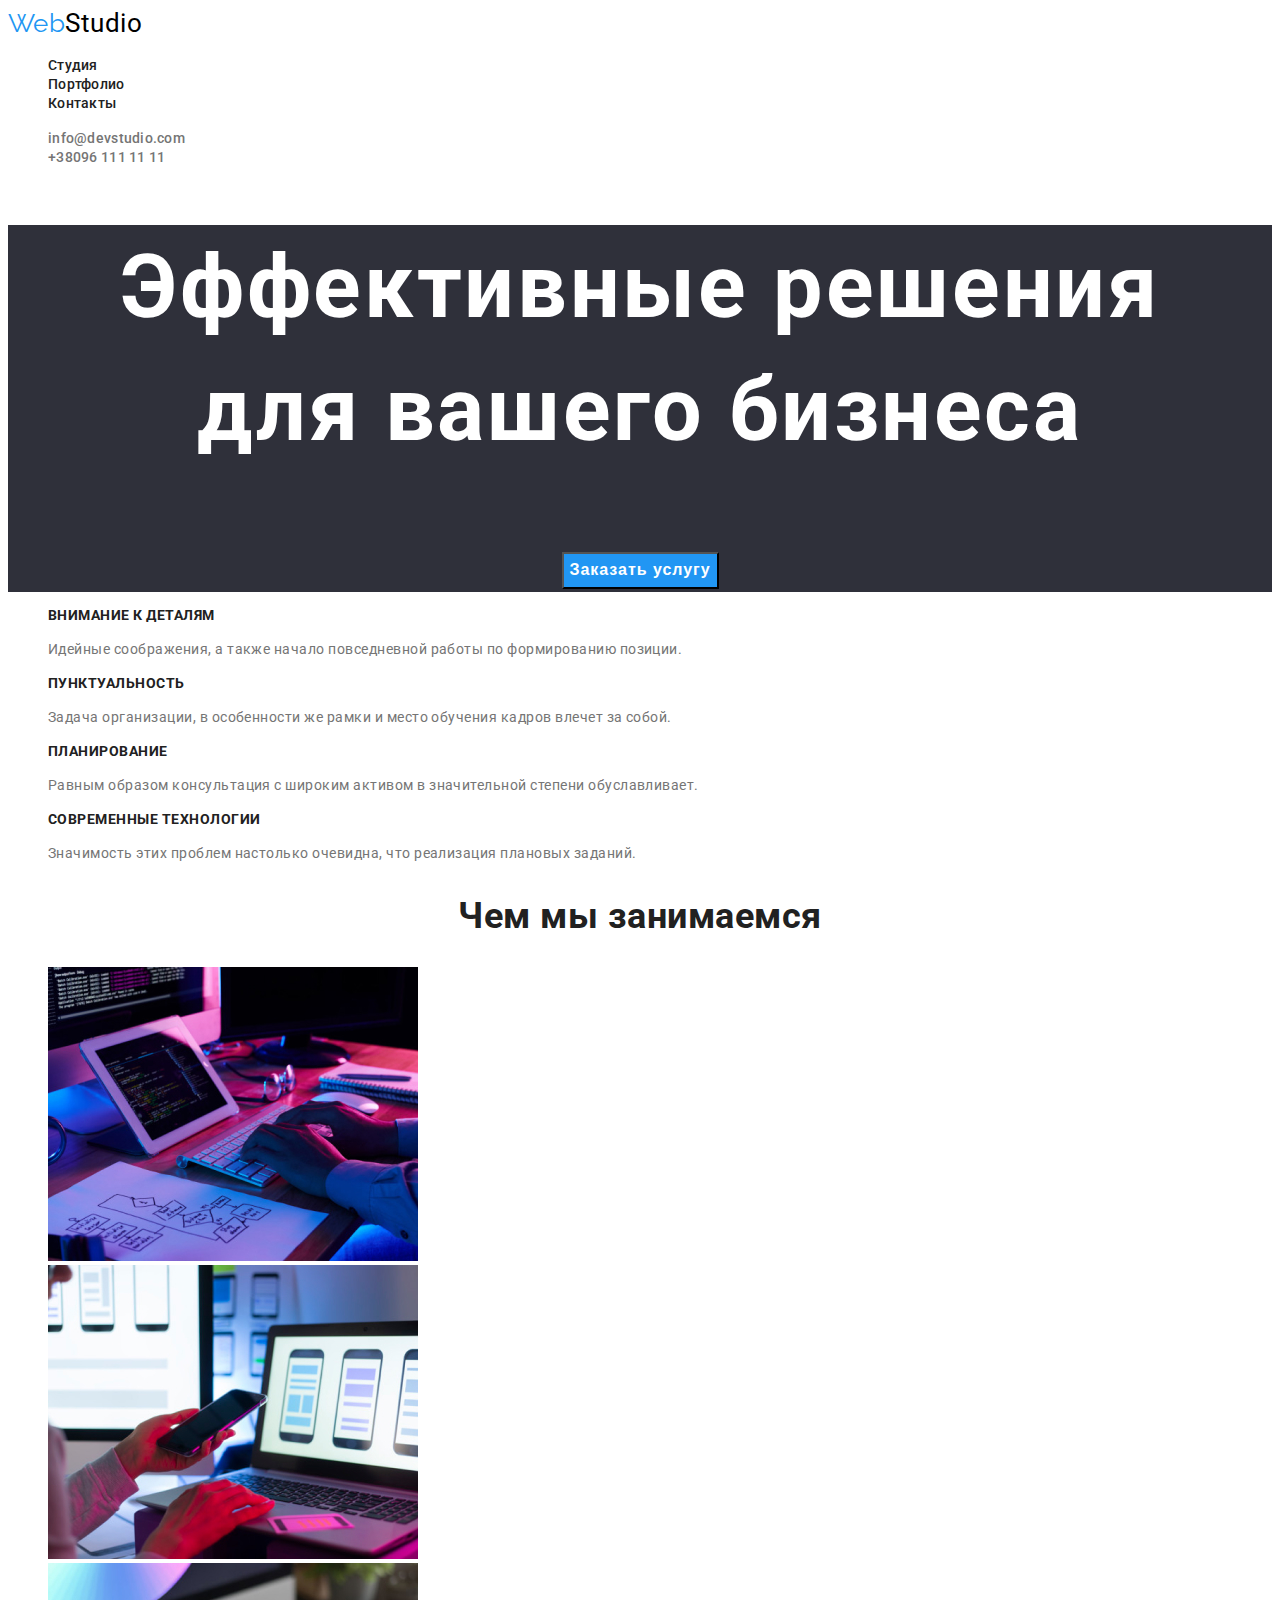
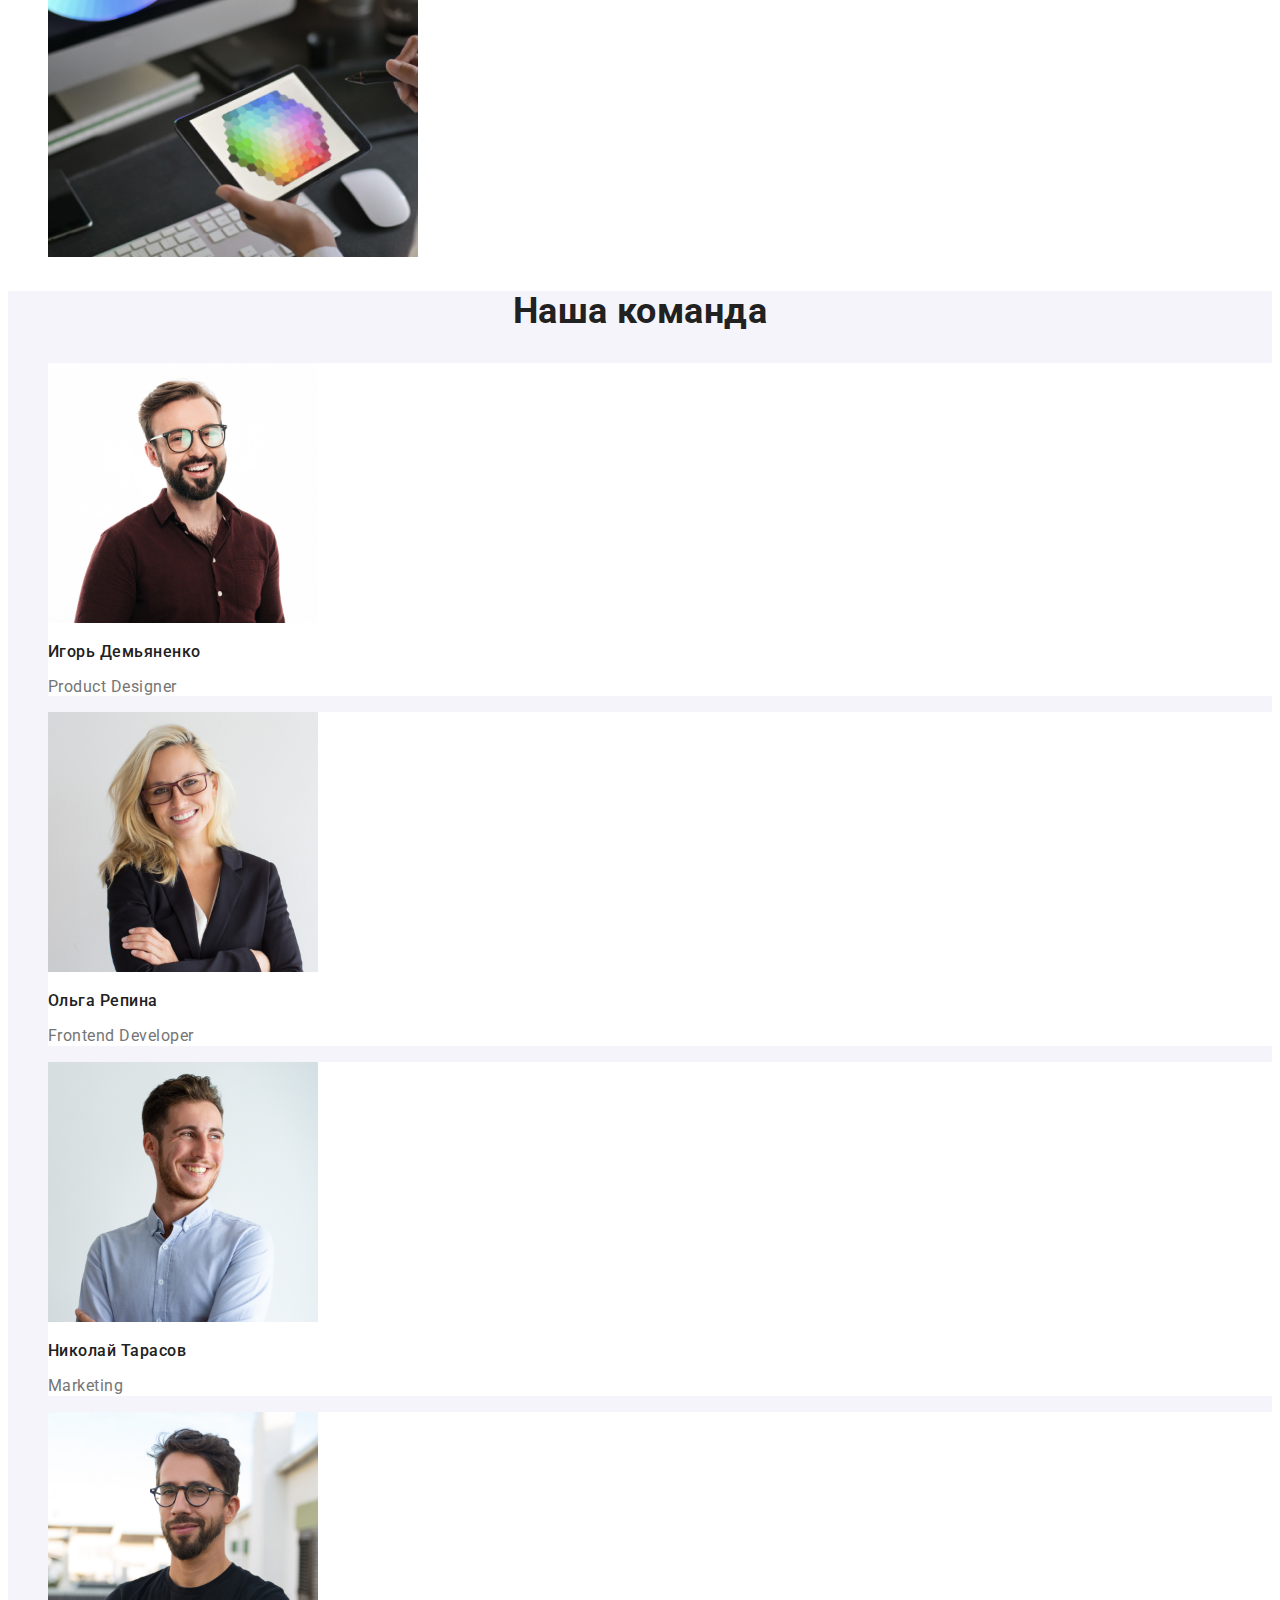
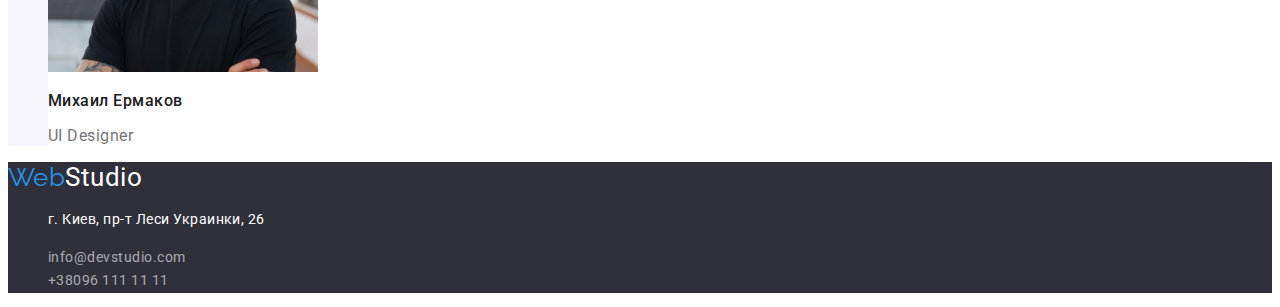
==== index.html @ 9e55612e "Разметка портфолио, оформление CSS" ====
<!DOCTYPE html>
<html lang="en">

<head>
  <meta charset="UTF-8">
  <meta name="viewport" content="width=device-width, initial-scale=1.0">
  <title>Студия</title>
  <link rel="preconnect" href="https://fonts.gstatic.com">
  <link href="https://fonts.googleapis.com/css2?family=Raleway:wght@700&family=Roboto:wght@400;500;700;900&display=swap" rel="stylesheet">
  <link rel="stylesheet" href="css/common.css">
  <link rel="stylesheet" href="./css/main.css">
</head>
<body>
  <!-- header -->
  <header class="page-header">
    <nav>
      <a href="">
        <span class="logo-blue">Web</span><span class="logo-black">Studio</span>
      </a>
      <ul class="site-nav list">
        <li><a href="./index.html" class="link">Студия</a></li>
        <li><a href="./portfolio.html" class="link">Портфолио</a></li>
        <li><a href="" class="link">Контакты</a></li>
      </ul>
    </nav>
    <!-- contacts nav -->
    <ul class="contacts list">
      <li><a href="mail-to:" class="link">info@devstudio.com</a></li>
      <li><a href="phone-to:" class="link">+38096 111 11 11</a></li>
    </ul>
  </header>

  <!--- Main block  -->
  <main>
       <!-- Hero section -->
    <section class="hero">
      <h1 class="hero-title">Эффективные решения <br> для вашего бизнеса</h1>
        <button type="button" class="hero-button">Заказать услугу</button>
    </section>
    <!-- Features-->
      <section>
        <h2 style="display: none;">Особенности</h2>
        <ul>
          <li>
            <h3 class="feature-title">Внимание к деталям</h3>
            <p class="feature-text">
              Идейные соображения, а также начало повседневной работы по формированию позиции.
            </p>
          </li>
          <li>
            <h3 class="feature-title">Пунктуальность</h3>
            <p class="feature-text">
              Задача организации, в особенности же рамки и место
              обучения кадров влечет за собой.
            </p>
          </li>
          <li>
            <h3 class="feature-title">Планирование</h3>
            <p class="feature-text">
              Равным образом консультация с широким активом
              в значительной степени обуславливает.
            </p>
          </li>
          <li>
            <h3 class="feature-title">Современные технологии</h3>
            <p class="feature-text">
              Значимость этих проблем настолько очевидна,
              что реализация плановых заданий.
            </p>
          </li>
        </ul>
      </section>
      <!-- What we do -->
      <section>
        <h2 class="works-title">Чем мы занимаемся</h2>
        <ul>
          <li><img src="./img/working-man.jpg" alt="working-man" width="370"></li>
          <li><img src="./img/cellpones.jpg" alt="cellphones" width="370"></li>
          <li><img src="./img/tablet.jpg" alt="tablet" width="370"></li>
        </ul>
      </section>
    <!-- Our team -->
    <section class="team">
      <h2 class="team-title">Наша команда</h2>
      <ul class="team-members">
        <li><div class="member-card">
            <img src="./img/img.jpg" alt="Игорь Демьяненко" width="270">
            <h3 class="member-name">Игорь Демьяненко</h3>
            <p class="member-position">Product Designer</p>
        </div>
        </li>
        <li>
          <div class="member-card">
            <img src="./img/img1.jpg" alt="Ольга Репина" width="270">
            <h3 class="member-name">Ольга Репина</h3>
            <p class="member-position">Frontend Developer</p>
          </div>
        </li>
        <li>
          <div class="member-card">
            <img src="./img/img2.jpg" alt="Николай Тарасов" width="270">
            <h3 class="member-name">Николай Тарасов</h3>
            <p class="member-position">Marketing</p>
          </div>
        </li>
        <li>
          <div class="member-card">
            <img src="./img/img3.jpg" alt="Михаил Ермаков" width="270">
            <h3 class="member-name">Михаил Ермаков</h3>
            <p class="member-position">UI Designer</p>
          </div>
        </li>
      </ul>
    </section>
  </main>
  <!-- Footer -->
  <footer class="footer">
    <a href="">
      <span class="logo-blue">Web</span><span class="logo-white">Studio</span>
    </a>
    <ul class="footer-list">
      <li>
        <p class="footer adress">г. Киев, пр-т Леси Украинки, 26</p>
      </li>
      <li><a href="mail-to:" class="footer link">info@devstudio.com</a></li>
      <li><a href="phone-to:" class="footer link">+38096 111 11 11</a></li>
    </ul>
  </footer>
</body>

</html>
---- css/common.css ----
/* цвет основного текста color: #212121;
цвет вторичного текста   color: #757575;
основной цвет background: #FFFFFF;
цвет Hero & footer #2F303A
синий цвет #2196F3
цвет background команды #F5F4FA
 */

  /* Declaring Variables */
 :root {
        --accent-color: #2196F3;
        --primary-text-color: #212121;
        --secondary-text-color: #757575;
        --main-background-color: #ffffff;
        --secondary-background-color: #F5F4FA;
        --hero-background-color: #2F303A;
        --footer-background-color: #2F303A;
        --footer-adress-color: rgba(255, 255, 255, 1);
        --footer-link-color: rgba(255,255,255,0.6);
        --logo-footer-second-part-color: #ffffff;
        --logo-header-second-part-color: #000000;
 }

  

body {
  color: var(--primary-text-color);
  background-color: var(--main-background-color);
  font-family: Roboto, sans-serif;
  letter-spacing: 0.03em;
}

/* Fonts for headers */
h1, h2, h3, h4,h5,h6 {
  font-family: Roboto;
}
/* end fonts for headers */

/* --link decoration --*/
a {
   text-decoration: none;
 }
 /* --- end link decoration */

/* List decoration */
ul {
  list-style: none;
}
/* end list decoration */

/*======Header===== */

  /* ===Logo style=== */
  .logo-blue {
    color: var(--accent-color);
    font-family: Raleway;
    font-size: 26px;
    line-height: 1.2;
  }
  .logo-black {
    color: var(--logo-header-second-part-color);
    font-size: 26px;
    line-height: 1.2;
  }
  .logo-white {
    color: var(--logo-footer-second-part-color);
    font-size: 26px;
    line-height: 1.2;
  }
  /* === end logo style === */

  /* Site nav */
  .site-nav .link {
    color: var(--primary-text-color);
    font-weight: 500;
    font-size: 14px;
    line-height: 1.2;
    letter-spacing: 0.02em;
  }

  .site-nav .link:hover,
  .site-nav .link:focus {
    color: var(--accent-color);
  }

  /* Contacts nav */
  .contacts .link {
    color: var(--secondary-text-color);
    font-weight: 500;
    font-size: 14px;
    line-height: 1.2;
    letter-spacing: 0.02em;
  }
  .contacts .link:hover,
  .contacts .link:focus {
    color: var(--accent-color);
  }
  /* == end nav == */

/* ====End header=== */

/* ===Footer==== */
.footer {
  background-color: var(--footer-background-color);
  font-weight: 400;
  font-size: 14px;
  line-height: 1.71;
}
.adress {
  color: var(--footer-adress-color);
}
.link {
  color: var(--footer-link-color);
}
/* ===End footer */
---- css/main.css ----
/* ====Hero==== */
.hero {
  color: var(--main-background-color);
  background-color: var(--hero-background-color);
  font-size: 44px;
  line-height: 1.4;
  text-align: center;
  letter-spacing: 0.06em;
}
.hero-button {
    color: var(--main-background-color);
    background-color: var(--accent-color);
    font-weight: 700;
    font-size: 16px;
    line-height: 1.9;
    letter-spacing: 0.06em;
}
/* ====End hero=== */

/*====Features==== */
.feature-title {
font-weight: 700;
font-size: 14px;
line-height: 1.14;
text-transform: uppercase;
}
.feature-text {
  color: var(--secondary-text-color);
  font-weight: normal;
  font-size: 14px;
  line-height: 1.71;
}
/*----End features---- */

/* ---what we do--- */
.works-title {
  font-weight: 700;
  font-size: 36px;
  line-height: 1.16;
  text-align: center;
}

/* ---end what we do--- */

/* == Our team === */ 
.team {
  background-color: var(--secondary-background-color);
}
.team-title {
  font-weight: 700;
  font-size: 36px;
  line-height: 1.16;
  text-align: center;
}
.member-card {
  background-color: var(--main-background-color);
}
.member-name {
  font-weight: 500;
  font-size: 16px;
  line-height: 1.18;
}
.member-position {
  color: var(--secondary-text-color);
  font-weight: 400;
  font-size: 16px;
  line-height: 1.18;
}
/* === end our team === */
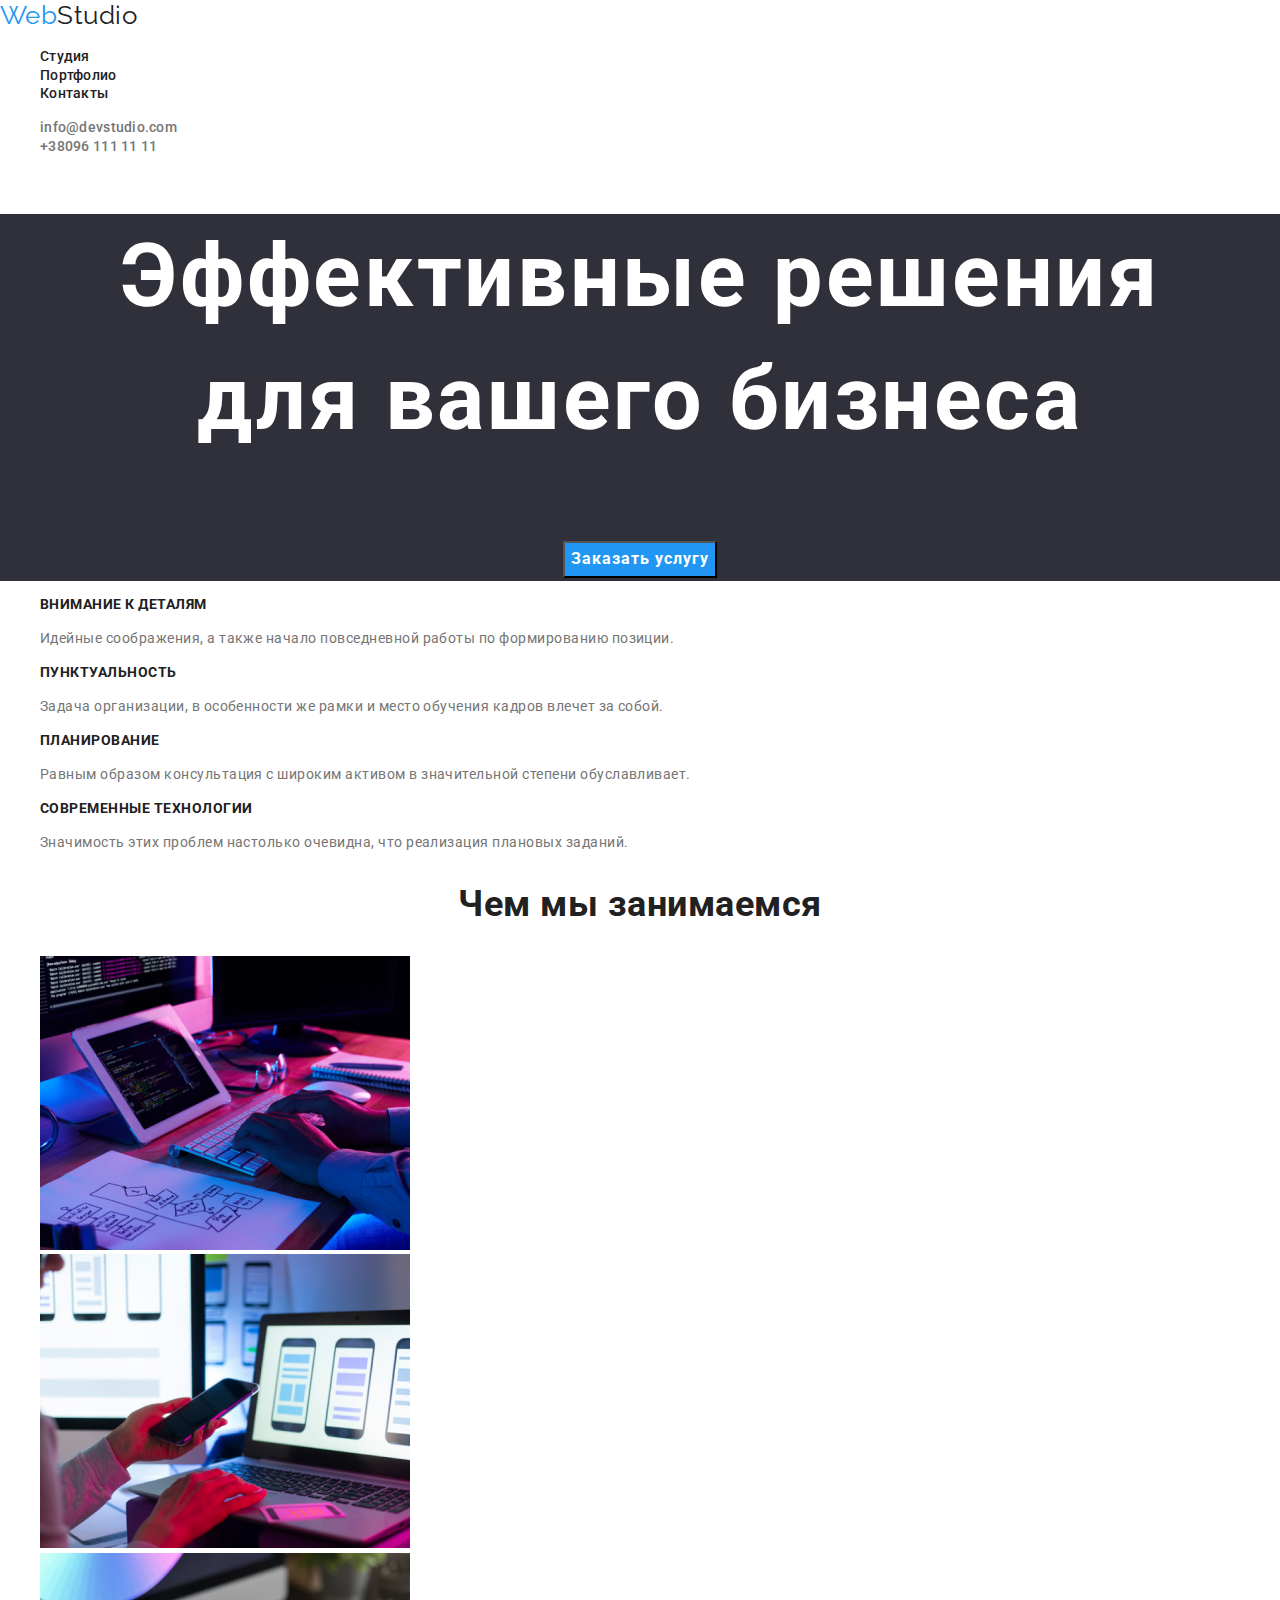
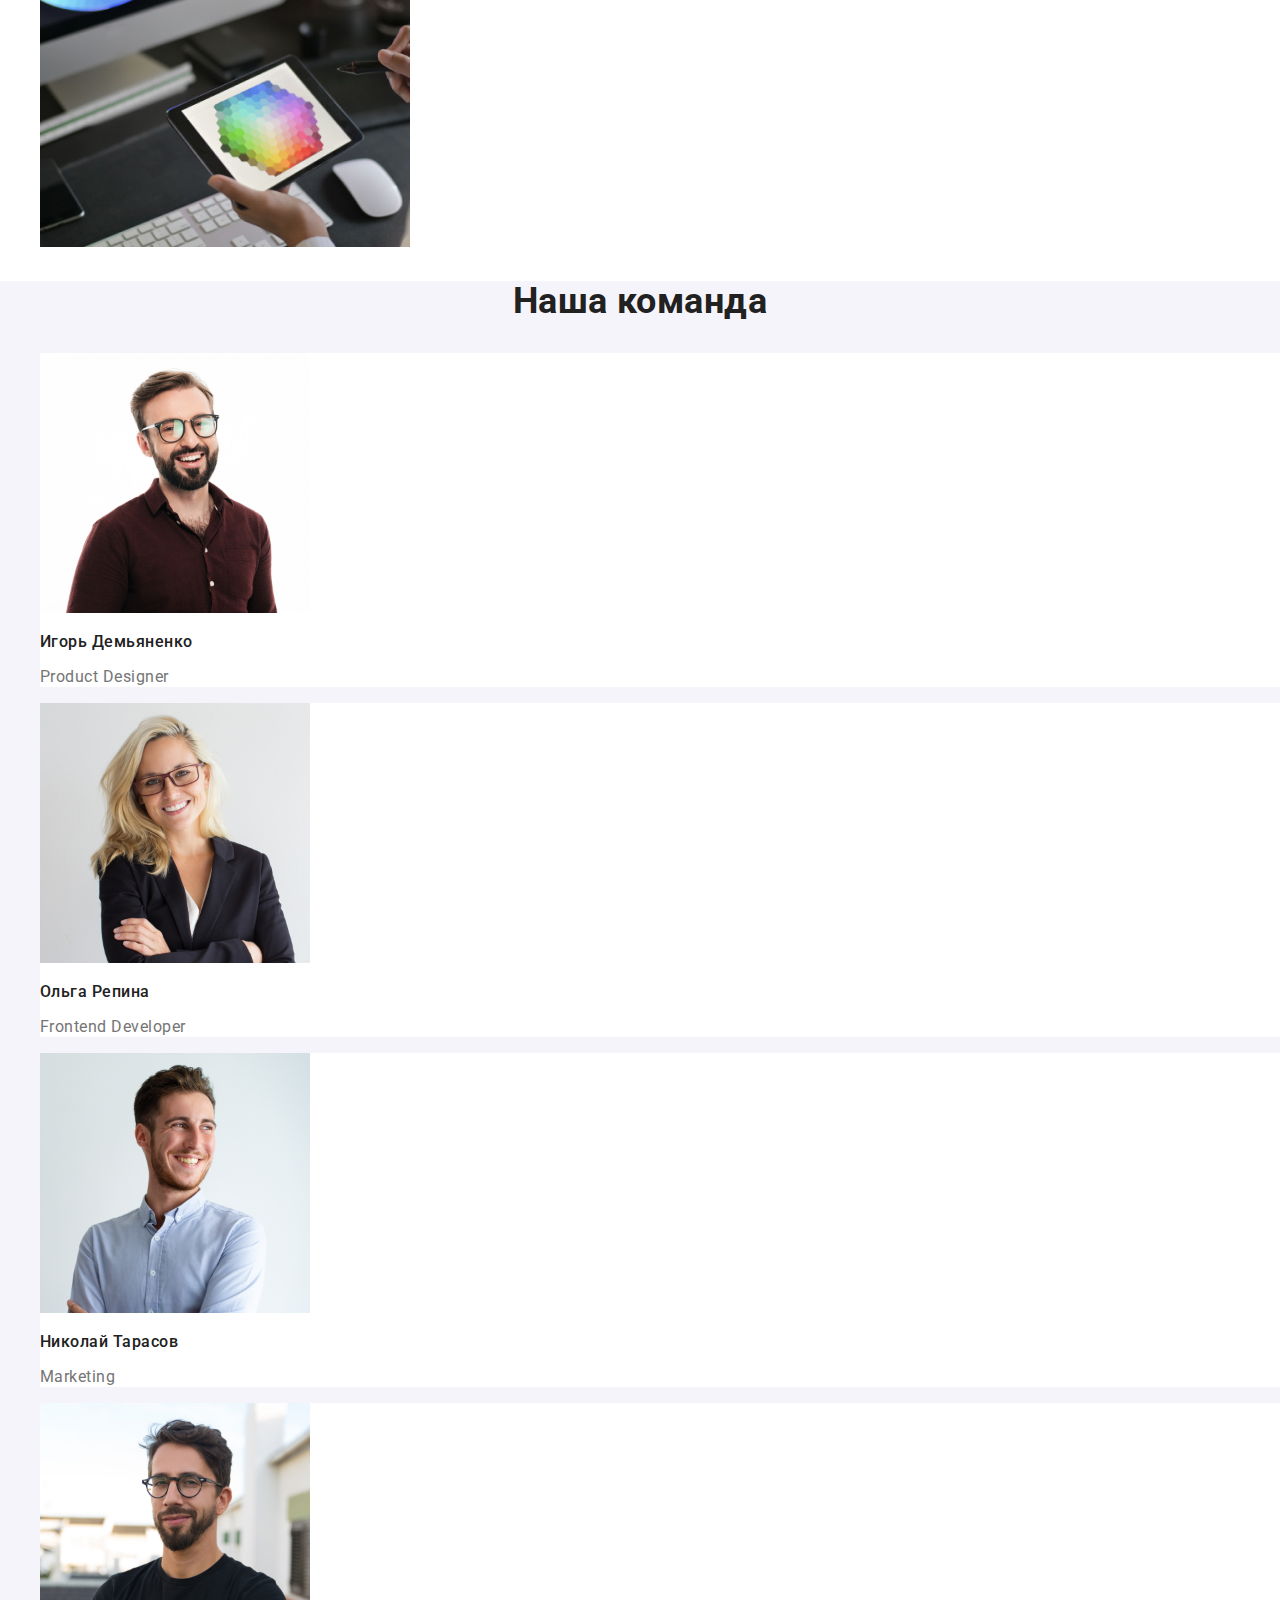
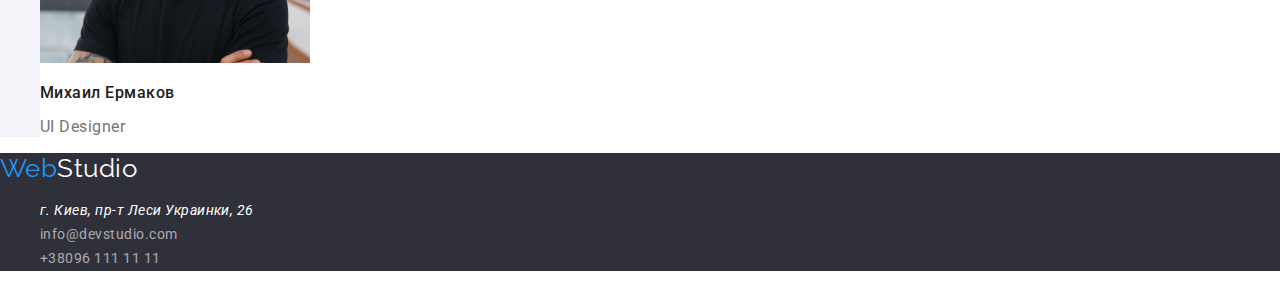
==== commit 2e67afe6: "HomeWork#2-sub.#2" ====
--- a/index.html
+++ b/index.html
@@ -7,6 +7,7 @@
   <title>Студия</title>
   <link rel="preconnect" href="https://fonts.gstatic.com">
   <link href="https://fonts.googleapis.com/css2?family=Raleway:wght@700&family=Roboto:wght@400;500;700;900&display=swap" rel="stylesheet">
+  <link rel="stylesheet" href="./css/normalize.css">
   <link rel="stylesheet" href="css/common.css">
   <link rel="stylesheet" href="./css/main.css">
 </head>
@@ -14,8 +15,8 @@
   <!-- header -->
   <header class="page-header">
     <nav>
-      <a href="">
-        <span class="logo-blue">Web</span><span class="logo-black">Studio</span>
+      <a href="" class="logo">
+        Web<span class="logo-header">Studio</span>
       </a>
       <ul class="site-nav list">
         <li><a href="./index.html" class="link">Студия</a></li>
@@ -39,7 +40,7 @@
     </section>
     <!-- Features-->
       <section>
-        <h2 style="display: none;">Особенности</h2>
+        <h2 class="visually-hidden">Особенности</h2>
         <ul>
           <li>
             <h3 class="feature-title">Внимание к деталям</h3>
@@ -83,44 +84,37 @@
     <section class="team">
       <h2 class="team-title">Наша команда</h2>
       <ul class="team-members">
-        <li><div class="member-card">
+        <li class="member-card">
             <img src="./img/img.jpg" alt="Игорь Демьяненко" width="270">
             <h3 class="member-name">Игорь Демьяненко</h3>
             <p class="member-position">Product Designer</p>
-        </div>
         </li>
-        <li>
-          <div class="member-card">
+        <li class="member-card">
             <img src="./img/img1.jpg" alt="Ольга Репина" width="270">
             <h3 class="member-name">Ольга Репина</h3>
             <p class="member-position">Frontend Developer</p>
-          </div>
         </li>
-        <li>
-          <div class="member-card">
+        <li class="member-card">
             <img src="./img/img2.jpg" alt="Николай Тарасов" width="270">
             <h3 class="member-name">Николай Тарасов</h3>
             <p class="member-position">Marketing</p>
-          </div>
         </li>
-        <li>
-          <div class="member-card">
+        <li class="member-card">
             <img src="./img/img3.jpg" alt="Михаил Ермаков" width="270">
             <h3 class="member-name">Михаил Ермаков</h3>
             <p class="member-position">UI Designer</p>
-          </div>
         </li>
       </ul>
     </section>
   </main>
   <!-- Footer -->
   <footer class="footer">
-    <a href="">
-      <span class="logo-blue">Web</span><span class="logo-white">Studio</span>
+    <a href="" class="logo">
+      Web<span class="logo-footer">Studio</span>
     </a>
     <ul class="footer-list">
       <li>
-        <p class="footer adress">г. Киев, пр-т Леси Украинки, 26</p>
+        <address class="footer adress">г. Киев, пр-т Леси Украинки, 26</address>
       </li>
       <li><a href="mail-to:" class="footer link">info@devstudio.com</a></li>
       <li><a href="phone-to:" class="footer link">+38096 111 11 11</a></li>
--- a/css/common.css
+++ b/css/common.css
@@ -7,109 +7,114 @@
  */
 
   /* Declaring Variables */
- :root {
-        --accent-color: #2196F3;
-        --primary-text-color: #212121;
-        --secondary-text-color: #757575;
-        --main-background-color: #ffffff;
-        --secondary-background-color: #F5F4FA;
-        --hero-background-color: #2F303A;
-        --footer-background-color: #2F303A;
-        --footer-adress-color: rgba(255, 255, 255, 1);
-        --footer-link-color: rgba(255,255,255,0.6);
-        --logo-footer-second-part-color: #ffffff;
-        --logo-header-second-part-color: #000000;
- }
+  :root {
+    --accent-color: #2196F3;
+    --primary-text-color: #212121;
+    --secondary-text-color: #757575;
+    --main-background-color: #ffffff;
+    --secondary-background-color: #F5F4FA;
+    --hero-background-color: #2F303A;
+    --footer-background-color: #2F303A;
+    --footer-adress-color: rgba(255, 255, 255, 1);
+    --footer-link-color: rgba(255,255,255,0.6);
+    --logo-footer-second-part-color: #ffffff;
+    --logo-header-second-part-color: #000000;
+}
 
-  
+
 
 body {
-  color: var(--primary-text-color);
-  background-color: var(--main-background-color);
-  font-family: Roboto, sans-serif;
-  letter-spacing: 0.03em;
+color: var(--primary-text-color);
+background-color: var(--main-background-color);
+font-family: Roboto, sans-serif;
+letter-spacing: 0.03em;
+}
+
+/* Class visually-hidden for headers */
+.visually-hidden {
+position: absolute;
+clip: rect(0 0 0 0);
+width: 1px;
+height: 1px;
+margin: -1px;
 }
 
 /* Fonts for headers */
 h1, h2, h3, h4,h5,h6 {
-  font-family: Roboto;
+font-family: Roboto;
 }
 /* end fonts for headers */
 
 /* --link decoration --*/
 a {
-   text-decoration: none;
- }
- /* --- end link decoration */
+text-decoration: none;
+}
+/* --- end link decoration */
 
 /* List decoration */
 ul {
-  list-style: none;
+list-style: none;
 }
 /* end list decoration */
 
 /*======Header===== */
 
-  /* ===Logo style=== */
-  .logo-blue {
-    color: var(--accent-color);
-    font-family: Raleway;
-    font-size: 26px;
-    line-height: 1.2;
-  }
-  .logo-black {
-    color: var(--logo-header-second-part-color);
-    font-size: 26px;
-    line-height: 1.2;
-  }
-  .logo-white {
-    color: var(--logo-footer-second-part-color);
-    font-size: 26px;
-    line-height: 1.2;
-  }
-  /* === end logo style === */
+/* ===Logo style=== */
+.logo {
+color: var(--accent-color);
+font-family: Raleway;
+font-size: 26px;
+line-height: 1.2;
+}
+.logo-header {
+color: var(--primary-text-color);
+}
+.logo-footer {
+color: var(--logo-footer-second-part-color);
+}
+/* === end logo style === */
 
-  /* Site nav */
-  .site-nav .link {
-    color: var(--primary-text-color);
-    font-weight: 500;
-    font-size: 14px;
-    line-height: 1.2;
-    letter-spacing: 0.02em;
-  }
+/* Site nav */
+.site-nav .link {
+color: var(--primary-text-color);
+font-weight: 500;
+font-size: 14px;
+line-height: 1.2;
+letter-spacing: 0.02em;
+}
 
-  .site-nav .link:hover,
-  .site-nav .link:focus {
-    color: var(--accent-color);
-  }
+.site-nav .link:hover,
+.site-nav .link:focus {
+color: var(--accent-color);
+}
 
-  /* Contacts nav */
-  .contacts .link {
-    color: var(--secondary-text-color);
-    font-weight: 500;
-    font-size: 14px;
-    line-height: 1.2;
-    letter-spacing: 0.02em;
-  }
-  .contacts .link:hover,
-  .contacts .link:focus {
-    color: var(--accent-color);
-  }
-  /* == end nav == */
+/* Contacts nav */
+.contacts .link {
+color: var(--secondary-text-color);
+font-weight: 500;
+font-size: 14px;
+line-height: 1.2;
+letter-spacing: 0.02em;
+}
+.contacts .link:hover,
+.contacts .link:focus {
+color: var(--accent-color);
+}
+/* == end nav == */
 
 /* ====End header=== */
 
 /* ===Footer==== */
 .footer {
-  background-color: var(--footer-background-color);
-  font-weight: 400;
-  font-size: 14px;
-  line-height: 1.71;
+background-color: var(--footer-background-color);
+font-weight: 400;
+font-size: 14px;
+line-height: 1.71;
 }
 .adress {
-  color: var(--footer-adress-color);
+color: var(--footer-adress-color);
 }
 .link {
-  color: var(--footer-link-color);
+color: var(--footer-link-color);
 }
 /* ===End footer */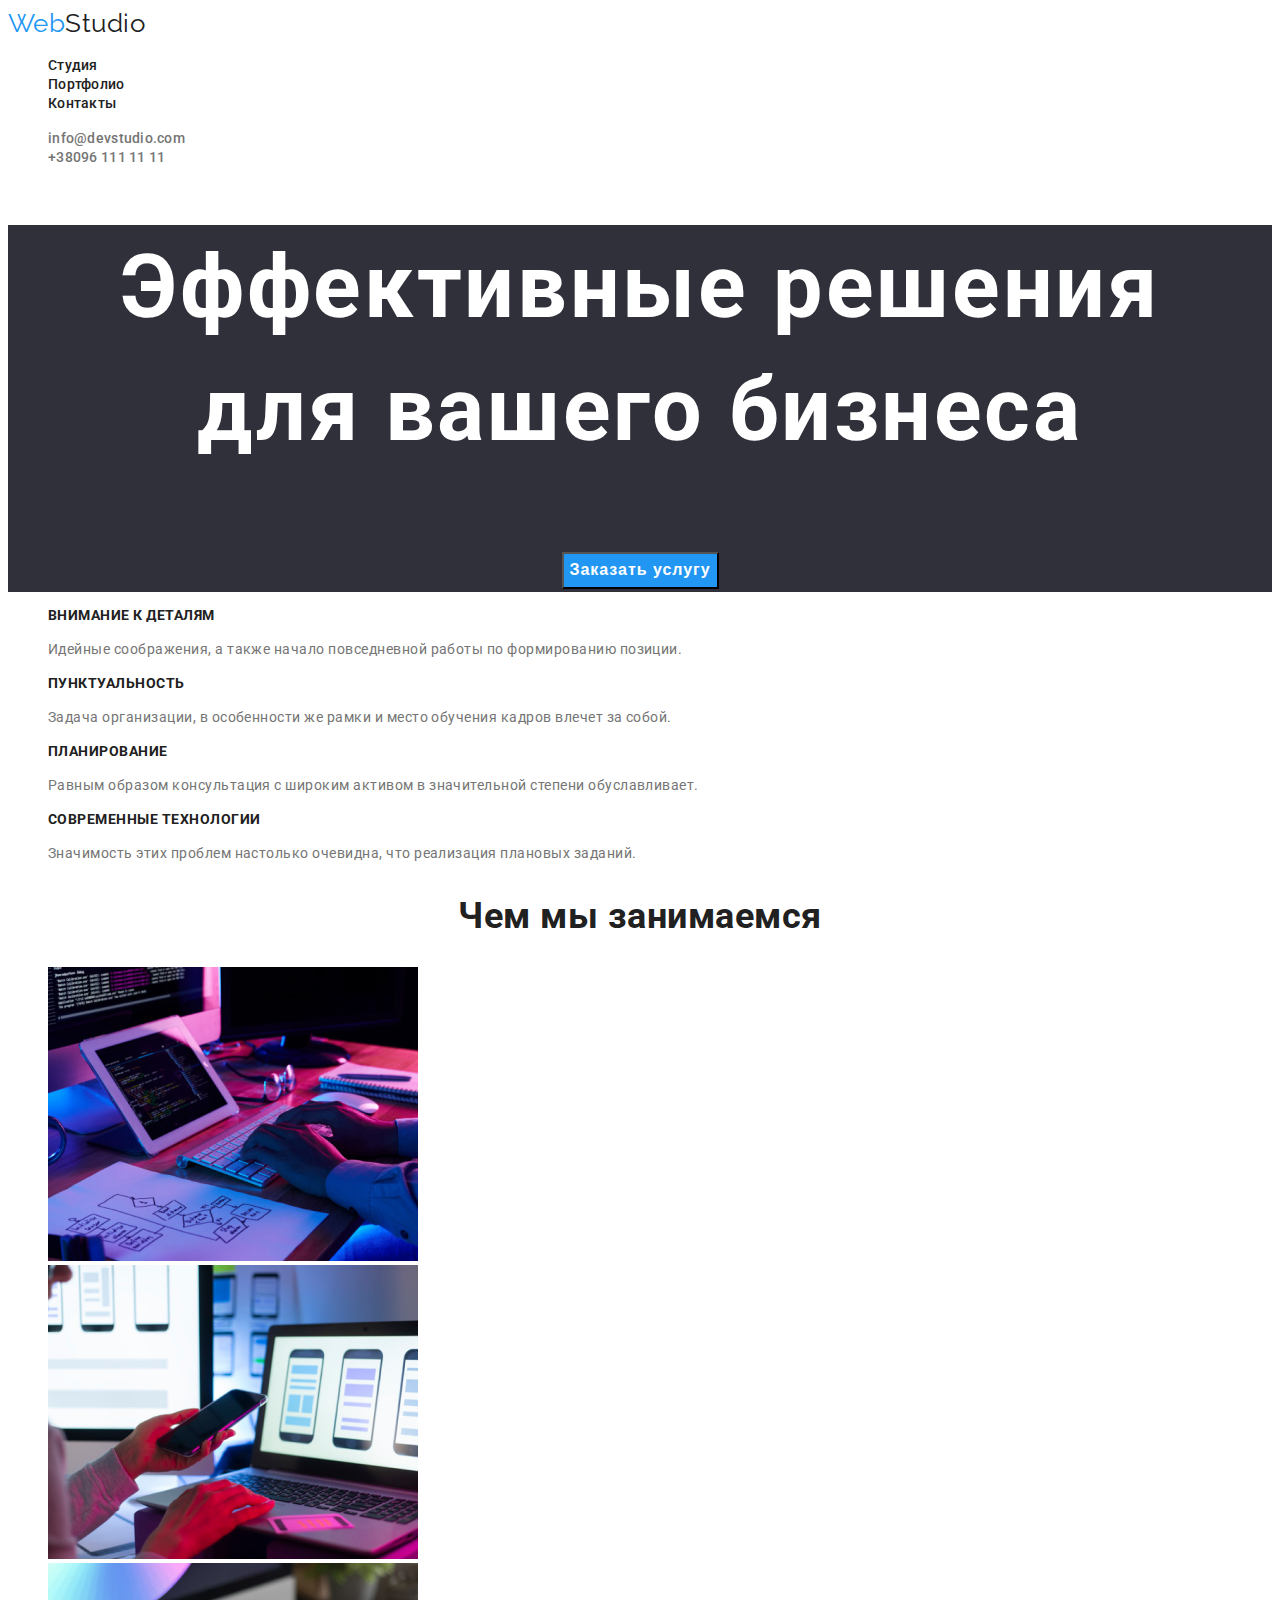
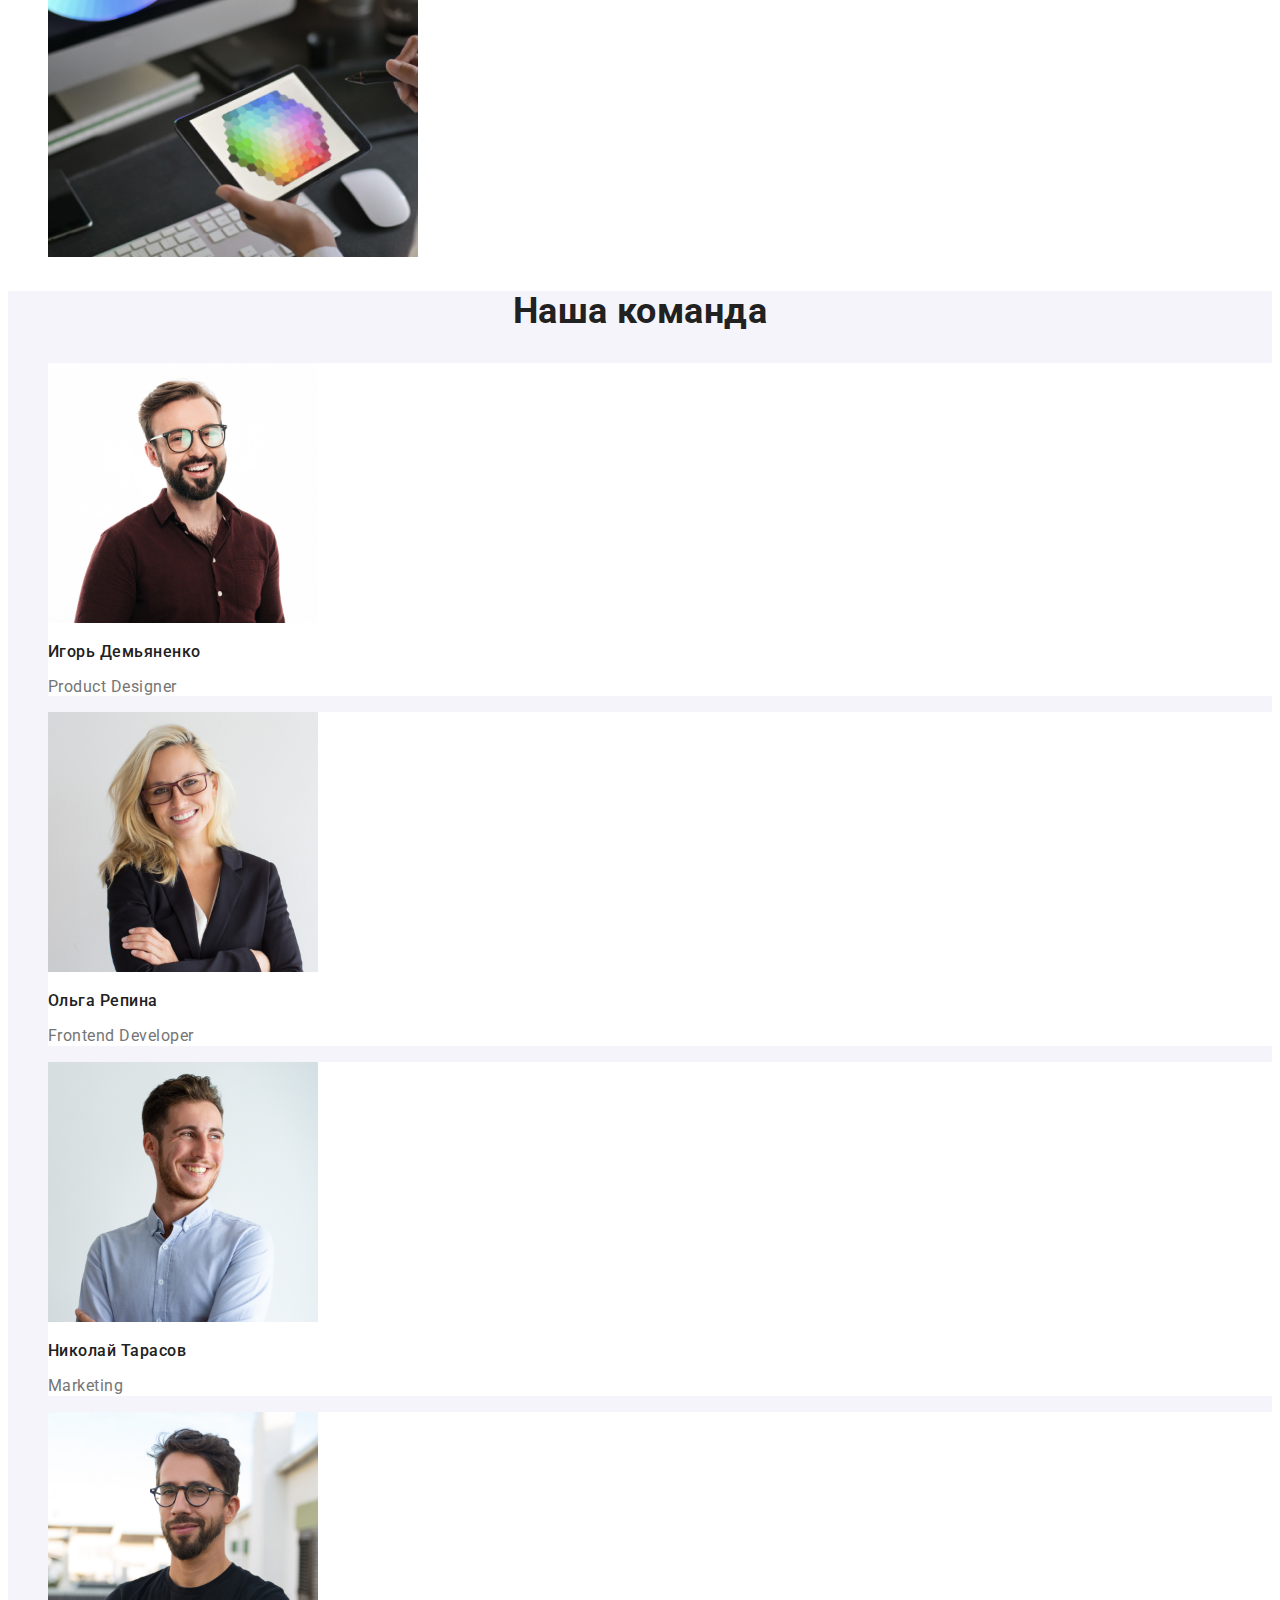
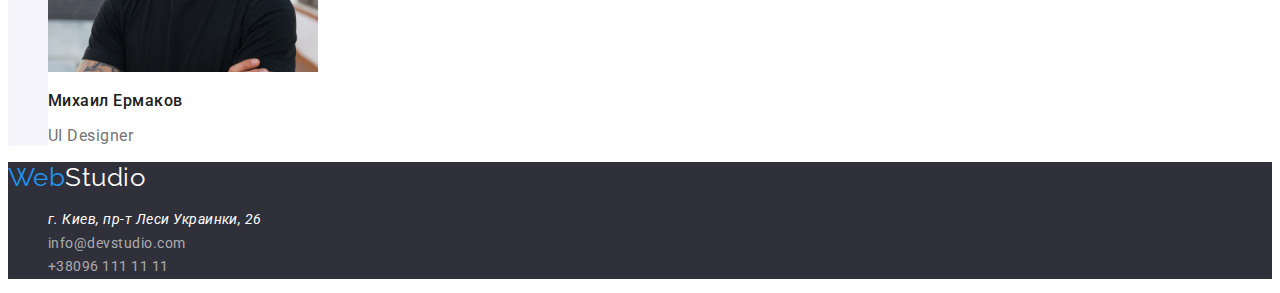
==== commit 0b65c0a4: "Connect normalize" ====
--- a/index.html
+++ b/index.html
@@ -7,7 +7,7 @@
   <title>Студия</title>
   <link rel="preconnect" href="https://fonts.gstatic.com">
   <link href="https://fonts.googleapis.com/css2?family=Raleway:wght@700&family=Roboto:wght@400;500;700;900&display=swap" rel="stylesheet">
-  <link rel="stylesheet" href="./css/normalize.css">
+  <link rel="stylesheet" href="https://cdnjs.cloudflare.com/ajax/libs/modern-normalize/1.0.0/modern-normalize.min.css" integrity="sha512-ISS7cAi1PEhQ8jnbJpJZMd29NlhNj4AWYyLOSp2CE/CsHxTCu+r+t0D2yoJudVrd0/8fTVPUVDzY5Tvli75u/g==" crossorigin="anonymous" />
   <link rel="stylesheet" href="css/common.css">
   <link rel="stylesheet" href="./css/main.css">
 </head>
